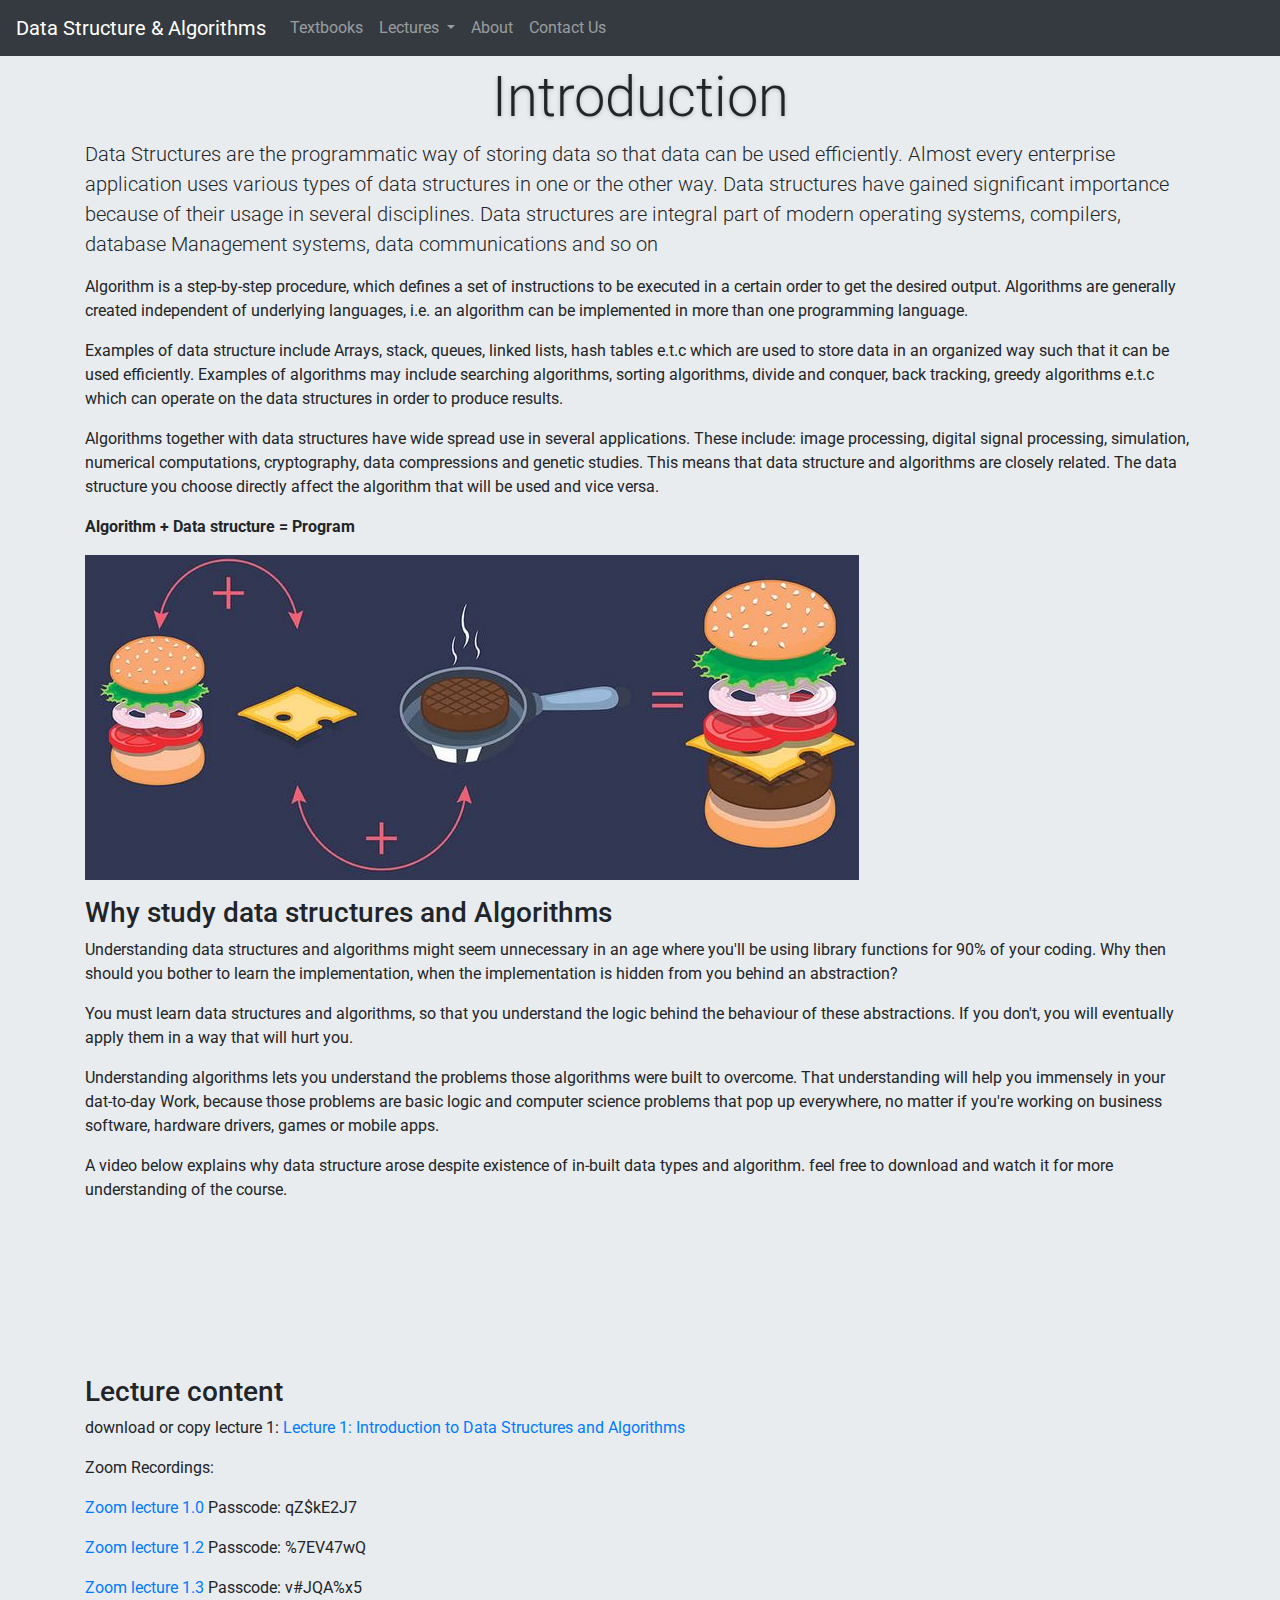
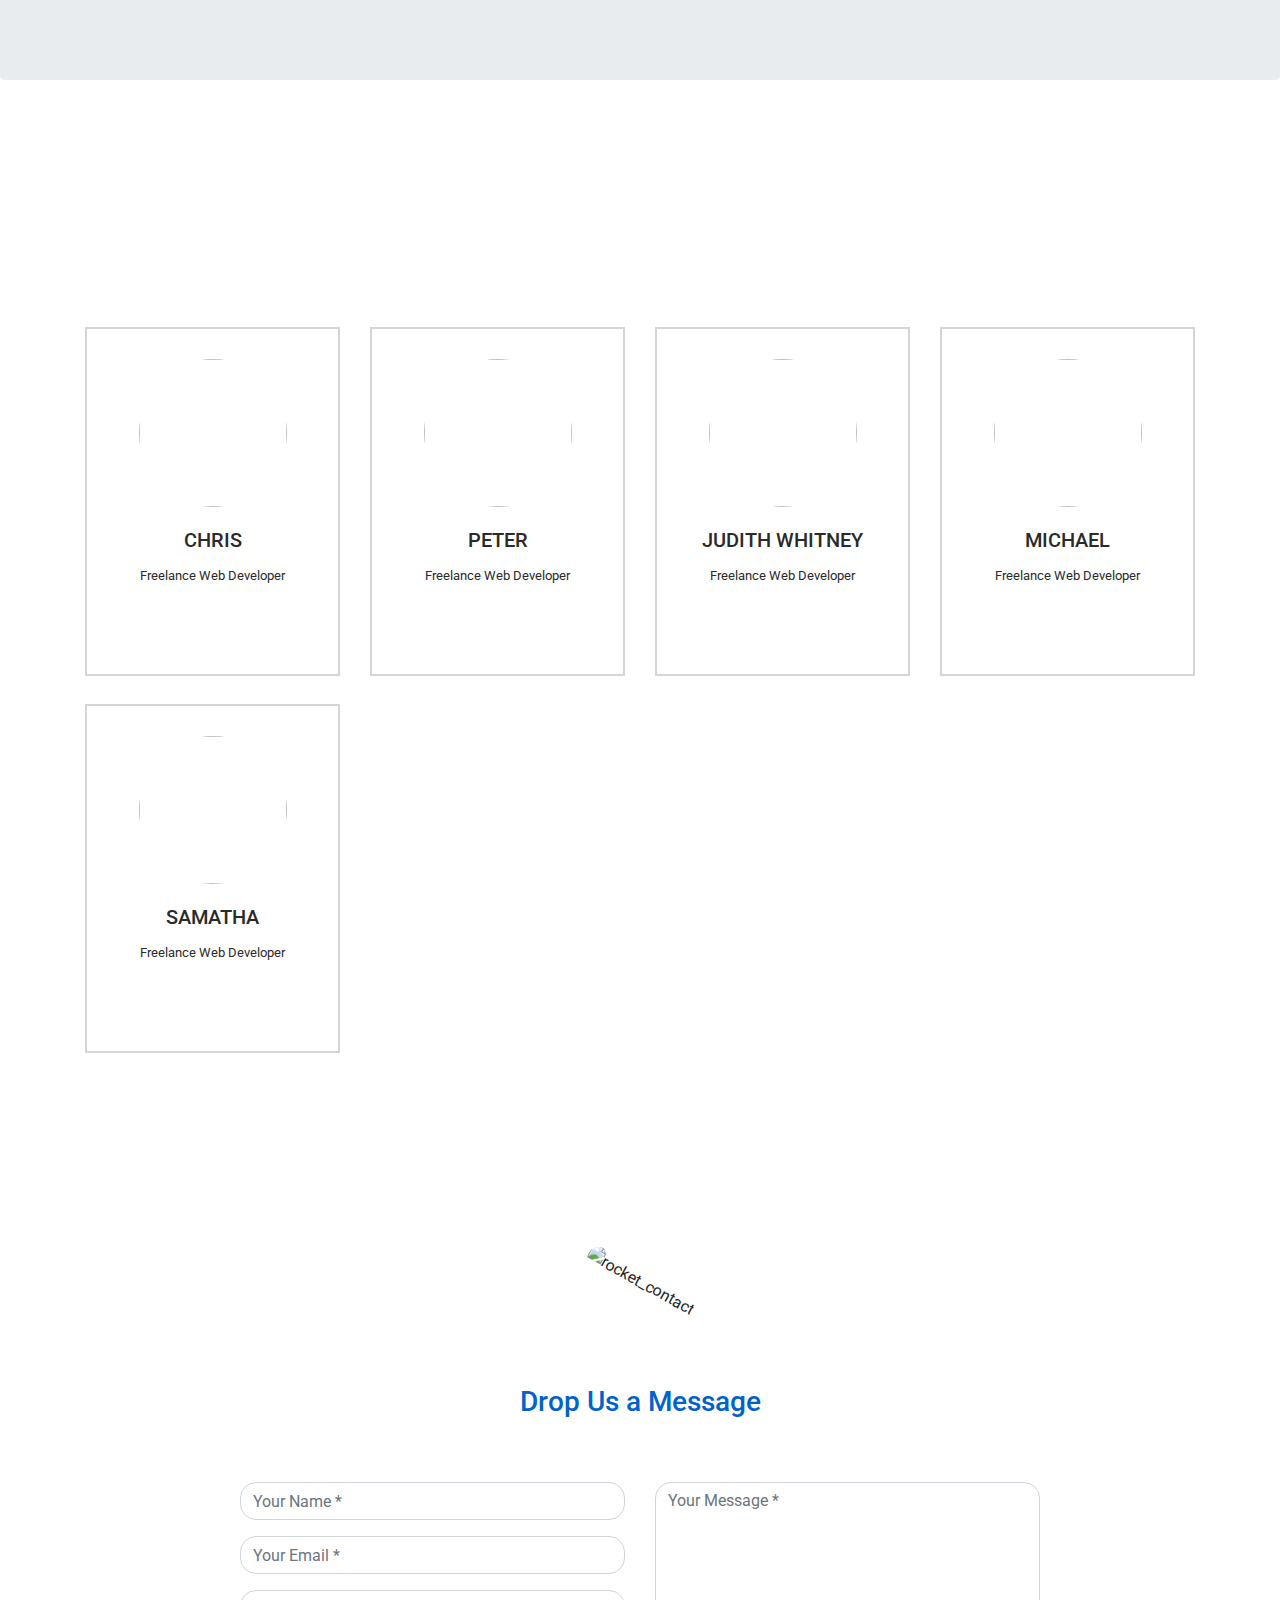
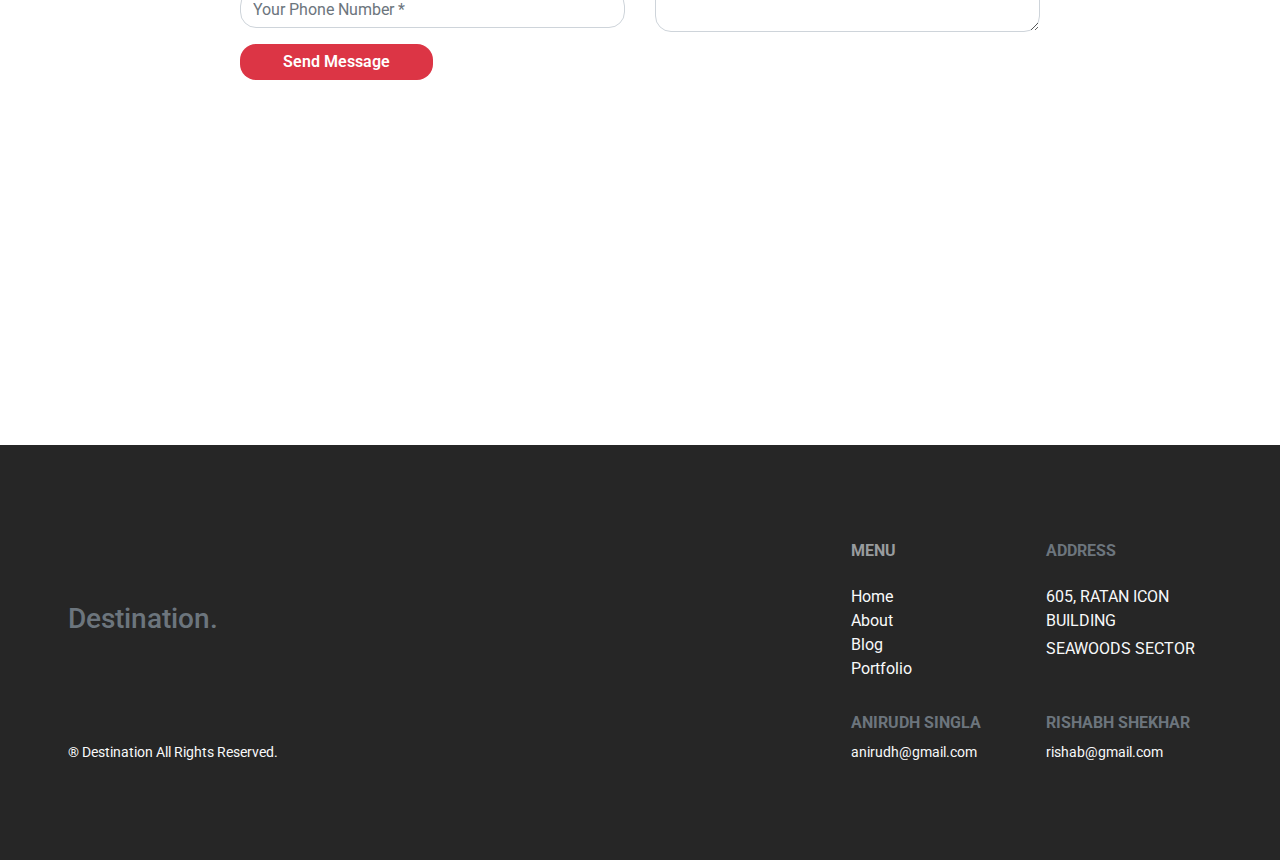
==== index.html @ a8b42412 "main" ====
<!DOCTYPE html>
<html lang="en">

<head>
  <meta charset="UTF-8">
  <meta name="viewport" content="width=device-width, initial-scale=1.0">
  <link rel="stylesheet" href="index.css">
  <!-- Latest compiled and minified CSS -->
  <link rel="stylesheet" href="https://maxcdn.bootstrapcdn.com/bootstrap/4.5.2/css/bootstrap.min.css">
  <script src="https://ajax.googleapis.com/ajax/libs/jquery/3.5.1/jquery.min.js"></script>
  <script src="https://cdnjs.cloudflare.com/ajax/libs/popper.js/1.16.0/umd/popper.min.js"></script>
  <script src="https://maxcdn.bootstrapcdn.com/bootstrap/4.5.2/js/bootstrap.min.js"></script>

  <link rel="preconnect" href="https://fonts.gstatic.com">
  <link href="https://fonts.googleapis.com/css2?family=Roboto:ital,wght@1,300&display=swap" rel="stylesheet">


  <title>DSA</title>
</head>

<body>
  <!-- page content -->

  <!-- nav-bar -->
  <nav class="navbar header-top fixed-top navbar-expand-lg navbar-dark bg-dark">
    <a class="navbar-brand" href="/index.html">Data Structure & Algorithms</a>
    <button class="navbar-toggler" type="button" data-toggle="collapse" data-target="#navbarText"
      aria-controls="navbarText" aria-expanded="false" aria-label="Toggle navigation">
      <span class="navbar-toggler-icon"></span>
    </button>
    <div class="collapse navbar-collapse" id="navbarText" >
      <ul class="navbar-nav animate side-nav">
        <li class="nav-item">
          <a class="nav-link" href="/textbooks.html" title="Dashboard"><i class="fas fa-cube"></i> Textbooks<i
              class="fas fa-cube shortmenu animate"></i></a>
        </li>
        <!-- <li class="nav-item">
          <a class="nav-link" href="#services" title="Dashboard"><i class="fas fa-cube"></i> Lectures<i
              class="fas fa-cube shortmenu animate"></i></a>
        </li> -->
        <li class="nav-item dropdown">
          <a class="nav-link dropdown-toggle" href="#" id="navbarDropdownMenuLink" data-toggle="dropdown" aria-haspopup="true" aria-expanded="false">
            Lectures
          </a>
          <div class="dropdown-menu" aria-labelledby="navbarDropdownMenuLink">
            <a class="dropdown-item" href="/alg-analysis.html">Algorithm Analysis</a>
            <a class="dropdown-item" href="/recursion.html">Recursion & Induction</a>
            <a class="dropdown-item" href="/fundamentals.html">Fundamentals of Data Structures</a>
            <a class="dropdown-item" href="/searching.html">Searching</a>
            <a class="dropdown-item" href="/sorting.html">Sorting Algorithms</a>
            <a class="dropdown-item" href="/graphs.html">Graphs</a>
          </div>
        </li>
        <li class="nav-item">
          <a class="nav-link" href="#about-us" title="Cart"><i class="fas fa-cart-plus"></i> About<i
              class="fas fa-cart-plus shortmenu animate"></i></a>
        </li>
        <li class="nav-item">
          <a class="nav-link" href="#the-contact-form" title="Comment"><i class="fas fa-comment"></i> Contact Us <i
              class="fas fa-comment shortmenu animate"></i></a>
        </li>
      </ul>
    </div>
  </nav>
  <!-- <div class="page-content"> -->
    <div class="page-container">
      <div class=" " id="my-intro">
        <div id="intro">
          <div class="jumbotron ">
            <div class="container">
              <h1 class="display-4">Introduction</h1>
              <p class="lead">Data Structures are the programmatic way of storing data so that data can be used
                efficiently.
                Almost every enterprise application uses various types of data structures in one or the other way.
                Data structures have gained significant importance because of their usage in several disciplines.
                Data structures are integral part of modern operating systems, compilers, database Management systems,
                data communications and so on</p>
              <p>Algorithm is a step-by-step procedure, which defines a set of instructions to be executed in a certain
                order to get the desired output.
                Algorithms are generally created independent of underlying languages,
                i.e. an algorithm can be implemented in more than one programming language.</p>
              <p>
                Examples of data structure include Arrays, stack, queues, linked lists,
                hash tables e.t.c which are used to store data in an organized way such that it can be used efficiently.

                Examples of algorithms may include searching algorithms, sorting algorithms, divide and conquer, back
                tracking,
                greedy algorithms e.t.c which can operate on the data structures in order to produce results.
              </p>
              <p>
                Algorithms together with data structures have wide spread use in several applications.
                These include: image processing, digital signal processing, simulation, numerical computations,
                cryptography,
                data compressions and genetic studies.

                This means that data structure and algorithms are closely related. The data structure you choose
                directly affect
                the algorithm that will be used and vice versa.
              </p>

              <b>Algorithm + Data structure = Program</b>

              </p>
              <img src="dsa_img.JPG" class="responsive-img" alt="dsa image one" srcset="">
              <p>
              <h3>Why study data structures and Algorithms</h3>
              Understanding data structures and algorithms might seem unnecessary in an age where you'll be using
              library
              functions for 90% of your coding.
              Why then should you bother to learn the implementation, when the implementation is hidden from you behind
              an abstraction?
              </p>
              <p>
                You must learn data structures and algorithms, so that you understand the logic behind the behaviour of
                these abstractions.
                If you don't, you will eventually apply them in a way that will hurt you.
              </p>
              <p>
                Understanding algorithms lets you understand the problems those algorithms were built to overcome.
                That understanding will help you immensely in your dat-to-day Work, because those problems are basic
                logic and computer science problems that pop up everywhere,
                no matter if you're working on business software, hardware drivers, games or mobile apps.
              </p>
              <p>
                A video below explains why data structure arose despite existence of in-built data types and algorithm.
                feel free to download and watch it for more understanding of the course.
              </p>
              <iframe class="responsive-iframe" src="https://www.youtube.com/embed/YWnBbNj_G-U"
                title="YouTube video player" frameborder="0"
                allow="accelerometer; autoplay; clipboard-write; encrypted-media; gyroscope; picture-in-picture"
                allowfullscreen></iframe>
              <h3>Lecture content</h3>
              <p>download or copy lecture 1:<a href="https://muele.mak.ac.ug/mod/resource/view.php?id=45923"
                  target="_blank" rel="noopener noreferrer">
                  Lecture 1: Introduction to Data Structures and Algorithms</a>
              </p>
              <p>
                Zoom Recordings:
              </p>
              <p>
                <a href="https://zoom.us/rec/share/NcZSYatR3lts8IlYj6zKBVLLKFfAj_nNowlLC3fX8SZWmm2lXdO0AOfrtIo3pmn5.oInwi_vEBzAIAT8y"
                  target="_blank" rel="noopener noreferrer">Zoom lecture 1.0</a>
                Passcode: qZ$kE2J7
              </p>
              <p>
                <a href="https://zoom.us/rec/share/iMaVcInoquVcKRledZVhXBvwhlnYcRzER3W6tCOONBdxiVVzI-stuAl519xyBvdR.Q6CtfPQ1-fMqbrU2"
                  target="_blank" rel="noopener noreferrer">Zoom lecture 1.2</a> Passcode: %7EV47wQ
              </p>
              <p>
                <a href="https://zoom.us/rec/share/HgIpckpvFgHR-YXneqdGdK-tHipHtNOrNmjg4IQ-7csv0yD1zdb-gDbvZPn7kyzV.gAHLniMDwuHc3J9I"
                  target="_blank" rel="noopener noreferrer">Zoom lecture 1.3</a> Passcode: v#JQA%x5
              </p>
            </div>
          </div>
        </div>
      </div>
      <!-- algorithm analysis -->
      <!-- <div class="jumbotron">
        <h1 class="display-4">Algorithm Analysis</h1>
        <p class="lead">An algorithm is a finite sequence of instructions, each of which has a clear meaning and can be
          performed with a
          finite amount of effort in a finite length of time.</p>
        <hr class="my-4">
        <p>This is due to the following factors:</p>
        <li>
          Unambiguous − Algorithm should be clear and unambiguous.
          Each of its steps (or phases), and their inputs/outputs should be clear and must lead to only one meaning.
        </li>
        <li>
          Input − An algorithm should have 0 or more well-defined inputs.
        </li>
        <li>
          Output − An algorithm should have 1 or more well-defined outputs, and should match the desired output
        </li>
        <li>
          Finiteness − Algorithms must terminate after a finite number of steps.
        </li>
        <li>
          Independent − An algorithm should have step-by-step directions, which should be independent of any programming
          code.
        </li>
        <p>
          Algorithms can be developed for solving same problem.
          The question is deciding which Algorithm can be chosen as the best algorithm for problem solving.
          Many programmers think that the best algorithm is one which executes for a shortest period of time.
          This can be true to a less extent, as it is had to know why it executed for such shorter period.
          May be the program was small, the machine specification onto which the program executed was high and so on.
        </p>
        <p>
          Performance analysis is required in order to measure the efficiency and effectiveness of a particular
          algorithm.
          This can be done using the empirical/experimental approach and analytical method.
        </p>
        <p>download or copy lecture 2:
          <a href="https://muele.mak.ac.ug/mod/resource/view.php?id=46198" target="_blank"
            rel="noopener noreferrer">Lecture 2 : Algorithm Analysis</a>
        </p>
        <p>
          Zoom Recordings:
        </p>
        <p>
          <a href="https://zoom.us/rec/share/zCaQiIauuZSTvkkNY-wxC-jsnmRkIWxX9VUjQgj0ffPQZMLuEbrqEwhbUZoidj5A.HQUJbGjT6mrhfZxX"
            target="_blank" rel="noopener noreferrer">
            Zoom Lecture 2.0</a> Passcode: Vc76El7?
        </p>
        <p>
          <a href="https://zoom.us/rec/share/cDlclSEwiA7iUzy41dQEH-oPciFP2UMofMbH0deZ-UZCIclZgTPmIEwvJ_7cQ0Ji.f49i4bUGpdoVgyLF"
            target="_blank" rel="noopener noreferrer">
            Zoom Lecture 2.1</a> Passcode: %q@CmvG3
        </p>
        <p>
          <a href="https://zoom.us/rec/share/XoI4X0S3hQt-PALW9krDzw0IM4Z3UfJfPezP_3lotmyYjtSaGRAZjV6bpJygNg.xWijKsao6OYnNwr6"
            target="_blank" rel="noopener noreferrer">
            Zoom Lecture 2.2</a> Passcode: 6Kn!&Zqg
        </p>
        <p>
          <a href="https://zoom.us/rec/share/tlqy9raZl7s_1QRawkLT27uroICw8qJw2y_UKEmP74G3IDdP3n37h5yW1tHzDQnL.p0OgzKRhbCDVCc9N"
            target="_blank" rel="noopener noreferrer">
            Zoom Lecture 2.3</a> Passcode: +6*+M6T@
        </p>
      </div> -->
      <!-- algorithm analysis -->


      <!-- recurssion induction -->

      <!-- <div class="jumbotron jumbotron-fluid">
        <div class="container">
          <h1 class="display-4">Recursion</h1>
          <p class="lead">Some computer programming languages allow a module or function to call itself.
            This technique is known as recursion. In recursion, a function α either calls itself directly or calls a
            function β that in turn calls the original function α.
            The function α is called recursive function.</p>
          <h3>
            Properties
          </h3>
          <li>
            Base criteria − There must be at least one base criteria or condition, such that,
            when this condition is met the function stops calling itself recursively.
          </li>
          <li>
            Base criteria − There must be at least one base criteria or condition,
            such that, when this condition is met the function stops calling itself recursively.
          </li>
          <p>
            Download or copy lecture slides: <a href="https://muele.mak.ac.ug/mod/resource/view.php?id=46387"
              target="_blank" rel="noopener noreferrer">Lecture 3: Recursion</a>
          </p>
          <p>
            Zoom Recordings
          </p>
          <p>
            <a href="https://zoom.us/rec/share/3uUUSO8V2viNRsKbf7ljkybyCcqQvi4FmA40F8EKl6-WiqTcjOTfcQ0r4KRnamab.QmnIbLd0Au0ETjkR"
              target="_blank" rel="noopener noreferrer">
              Zoom lecture 3.0</a> Passcode: l2t==bp3
          </p>
          <h1 class="display-4">Induction</h1>
          <p class="lead">A mathematical strategy for proving statements about integers
            (more generally, about sets that can be ordered in some fairly
            general ways)
          </p>
          <p>
            Induction and recursion are intimately related.
          </p>
          <p>
            Proof by induction is done in two steps.
            <li>
              The first step, known as the base case, is to prove the given statement for the first natural number
            </li>
            <li>
              The second step, known as the inductive step, is to prove that the
              given statement for any one natural number implies the given statement for the next natural number.
            </li>
          </p>
          <p>
            From these two steps, mathematical induction is the rule from which we infer that the given statement is
            established for all natural numbers.
            Mathematical induction, in some form, is the foundation of all correctness proofs for computer programs.
          </p>
          <p>
            Download or copy lecture slides: <a href="https://muele.mak.ac.ug/mod/resource/view.php?id=48970"
              target="_blank" rel="noopener noreferrer">Lecture 4: Induction</a>
          </p>
        </div>
      </div> -->

      <!-- recurssion induction -->

      <!-- fundamentals of data structures   -->
      <!-- <div class="jumbotron jumbotron-fluid">
        <div class="container">
          <h1 class="display-4">Fundamentals of Data Structures</h1>
          <p class="lead">The objective of the course is to: Solve problems using data structures such as linear lists,
            stacks, queues, hash tables,
            binary trees, heaps, tournament trees, binary search trees, and graphs, and writing programs for these
            solutions.
            Solve problems using algorithm design methods such as the greedy method, divide and conquer, dynamic
            programming, backtracking,
            and branch and bound and writing programs for these solutions.
            Develop proficiency in the specification, representation, and implementation of Data Types and Data
            Structures.</p>
          <img src="ds-introduction.png" alt="" srcset="">
          <p>
            Download or copy lecture slides: <a href="https://muele.mak.ac.ug/mod/resource/view.php?id=46388"
              target="_blank" rel="noopener noreferrer">Lecture 5: Fundamentals of Data Structures</a>
          </p>
          <p>
            Zoom Recordings:
          </p>
          <p>
            <a href="https://zoom.us/rec/share/Yuf64ew-019S9dQOhpfg1c6MTNQWyNS9eVjUcmW2fkK_t-FXUlI9FMU0t5SbrIdJ.yj0isOenf-EjETh1"
              target="_blank" rel="noopener noreferrer">
              Zoom lecture 5.0</a> Passcode: =jTYF21i
          </p>
        </div>
      </div> -->
      <!-- fundamentals of data structures   -->

      <!-- searching -->
      <!-- <div class="jumbotron jumbotron-fluid">
        <div class="container">
          <h1 class="display-4">Searching</h1>
          <p class="lead">Searching Algorithms are designed to check for an element or retrieve an element from any
            data structure where it is stored.
            Based on the type of search operation, these algorithms are generally classified into two categories:
            <li>
              Sequential Search: In this, the list or array is traversed sequentially and every element is checked. For
              example: <a
                href="https://en.wikipedia.org/wiki/Linear_search#:~:text=In%20computer%20science%2C%20a%20linear,whole%20list%20has%20been%20searched."
                target="_blank" rel="noopener noreferrer">Linear search</a>.

            </li>
            <img src="Linear-Search.png" alt="" srcset="">
            <li>
              Interval Search: These algorithms are specifically designed for searching in sorted data-structures.
              These type of searching algorithms are much more efficient than Linear search
              as they repeatedly target the center of the search structure and divide the search space in half. For
              Example: <a
                href="https://en.wikipedia.org/wiki/Binary_search_algorithm#:~:text=In%20computer%20science%2C%20binary%20search,middle%20element%20of%20the%20array."
                target="_blank">Binary search</a>.
            </li>
            <img src="Binary-Search.png" width="600" alt="" srcset="">
          </p>
          <p>
            Download or copy lecture slides: <a href="https://muele.mak.ac.ug/mod/resource/view.php?id=46828"
              target="_blank" rel="noopener noreferrer">Lecture 6: Searching</a>
          </p>
          <p>
            Zoom Recordings:
          </p>
          <p>
            <a href="https://zoom.us/rec/share/Fw63LAQwCNKwx8JThhRInb_rnuL_nShmAi3FvZPpnW1tRLjDjctSXSbJyS_xJMPL.c3B6bYRlt_szxJZk"
              target="_blank" rel="noopener noreferrer">
              Zoom lecture 6.0</a> Passcode: 6+v70bv^
          </p>
        </div>
      </div> -->
      <!-- searching -->
      <!-- sorting -->

      <!-- <div class="jumbotron jumbotron-fluid">
        <div class="container">
          <h1 class="display-4">Sorting Algorithms</h1>
          <p class="lead">Sorting refers to arranging data in a particular format.
            Sorting algorithm specifies the way to arrange data in a particular order.
            Most common orders are in numerical or lexicographical order.</p>
          <p>
            The importance of sorting lies in the fact that data searching can be optimized to a very high level,
            if data is stored in a sorted manner.
            Sorting is also used to represent data in more readable formats. Following are some
            of the examples of sorting in real-life scenarios
            <li>
              Telephone Directory − The telephone directory stores the
              telephone numbers of people sorted by their names, so that the names can be searched easily.
            </li>
            <li>
              Dictionary − The dictionary stores words in an alphabetical order so that searching of any word becomes
              easy.
            </li>
          </p>
          <p>
            Download or copy lecture slides: <a href="https://muele.mak.ac.ug/mod/resource/view.php?id=46871"
              target="_blank" rel="noopener noreferrer">Lecture 7: Sorting</a>
          </p>
          <p>
            Zoom Recordings:
          </p>
          <p>
            <a href="https://zoom.us/rec/share/lR2QiK5XhBAUGI4MJb_r4-3KJ3TI-nE74Q1bqysBnTtgQs09UQEppFCThdDq8alE.b1zZqqXsT-0bhSk8"
              target="_blank" rel="noopener noreferrer">
              Zoom lecture 7.0</a> Passcode: 79qaHi^t
          </p>
        </div>
      </div> -->
      <!-- sorting -->

      <!-- graphs -->
      <!-- <div class="jumbotron jumbotron-fluid">
        <div class="container">
          <h1 class="display-4">Graphs</h1>
          <p class="lead">A Graph is a non-linear data structure consisting of nodes and edges.
             The nodes are sometimes also referred to as vertices and the edges are lines
             or arcs that connect any two nodes in the graph. More formally a Graph can be defined as,
             <i>A Graph consists of a finite set of vertices(or nodes) and set of Edges which connect a pair of nodes.</i>
            </p>
             <img src="undirectedgraph.png" alt="" srcset="">
             <p>
              Download or copy lecture slides: <a href="https://muele.mak.ac.ug/mod/resource/view.php?id=46884"
                target="_blank" rel="noopener noreferrer">Lecture 7: Sorting</a>
            </p>
            <p>
              Zoom Recordings:
            </p>
            <p>
              <a href="https://zoom.us/rec/share/yPrsByglFLk4-RVgtxBF19gYYA9k5ZC6gYBozaK6-51W6k2A6DT5Ov9cvgbmUw0.8OnC2y-HPfvVDX_V"
                target="_blank" rel="noopener noreferrer">
                Zoom lecture 7.0</a> Passcode: uDa$H9L+
            </p>
        </div>
      </div> -->
      <!-- graphs -->
      <!-- <div id="textbooks">
        <div class="jumbotron jumbotron-fluid">
          <div class="container">
            <h1 class="display-4">Textbooks</h1>
            <p class="lead">This section provides a list of textbooks to be used in the course</p>
            <p><a
                href="http://coltech.vnu.edu.vn/~sonpb/DSA/Data%20Structures%20and%20Algorithms%20in%20Java,%206th%20Edition,%202014.pdf"
                target="_blank" rel="noopener noreferrer">
                Data Structures and Algorithms in Java by Michael T. Goodric SIXTH Edition 2014</a></p>
            <p>
              <a href="http://www.kitabxana.net/files/books/file/1354098277.pdf" target="_blank"
                rel="noopener noreferrer">
                Data Structures and Algorithm Analysis in Java by Mark Allen Weiss Third Edition 2012</a>
            </p>
            <p>
              <a href="https://www.cs.auckland.ac.nz/courses/compsci105ssc/resources/ProblemSolvingwithAlgorithmsandDataStructures.pdf"
                target="_blank" rel="noopener noreferrer">
                Problem Solving with Algorithms and Data Structures Release 3.0 by Brad Miller, David Ranum 2013 </a>
            </p>
            <p>
              <a href="https://muele.mak.ac.ug/mod/resource/view.php?id=49385" target="_blank"
                rel="noopener noreferrer">
                Data Structures and Algorithms in Java, 6th Edition, 2014.pdf</a>
            </p>
            <p>
              <a href="https://muele.mak.ac.ug/mod/resource/view.php?id=43605" target="_blank"
                rel="noopener noreferrer">
                Data-Structures-and-Algorithm-Analysis-in-Java(1).pdf</a>
            </p>
            <p>
              <a href="https://muele.mak.ac.ug/mod/resource/view.php?id=43606" target="_blank"
                rel="noopener noreferrer">Problem Solving with Algorithms and DataStructures.pdf</a>
            </p>
          </div>
        </div>
      </div> -->
      <!-- about us -->
      <section class="our-webcoderskull padding-lg" id="about-us">
        <div class="container">
          <div class="row heading heading-icon">
            <h2>Our Team</h2>
          </div>
          <ul class="row">
            <li class="col-12 col-md-6 col-lg-3">
              <div class="cnt-block equal-hight" style="height: 349px;">
                <figure><img src="http://www.webcoderskull.com/img/team4.png" class="img-responsive" alt=""></figure>
                <h3><a href="http://www.webcoderskull.com/">Chris</a></h3>
                <p>Freelance Web Developer</p>
                <ul class="follow-us clearfix">
                  <li><a href="#"><i class="fa fa-facebook" aria-hidden="true"></i></a></li>
                  <li><a href="#"><i class="fa fa-twitter" aria-hidden="true"></i></a></li>
                  <li><a href="#"><i class="fa fa-linkedin" aria-hidden="true"></i></a></li>
                </ul>
              </div>
            </li>
            <li class="col-12 col-md-6 col-lg-3">
              <div class="cnt-block equal-hight" style="height: 349px;">
                <figure><img src="http://www.webcoderskull.com/img/team1.png" class="img-responsive" alt=""></figure>
                <h3><a href="#">Peter </a></h3>
                <p>Freelance Web Developer</p>
                <ul class="follow-us clearfix">
                  <li><a href="#"><i class="fa fa-facebook" aria-hidden="true"></i></a></li>
                  <li><a href="#"><i class="fa fa-twitter" aria-hidden="true"></i></a></li>
                  <li><a href="#"><i class="fa fa-linkedin" aria-hidden="true"></i></a></li>
                </ul>
              </div>
            </li>
            <li class="col-12 col-md-6 col-lg-3">
              <div class="cnt-block equal-hight" style="height: 349px;">
                <figure><img src="https://i.ibb.co/xjL8nBY/female-digital-art.jpg" class="img-responsive" alt="">
                </figure>
                <h3><a href="http://www.webcoderskull.com/">Judith Whitney </a></h3>
                <p>Freelance Web Developer</p>
                <ul class="follow-us clearfix">
                  <li><a href="#"><i class="fa fa-facebook" aria-hidden="true"></i></a></li>
                  <li><a href="#"><i class="fa fa-twitter" aria-hidden="true"></i></a></li>
                  <li><a href="#"><i class="fa fa-linkedin" aria-hidden="true"></i></a></li>
                </ul>
              </div>
            <li class="col-12 col-md-6 col-lg-3">
              <div class="cnt-block equal-hight" style="height: 349px;">
                <figure><img src="http://www.webcoderskull.com/img/team4.png" class="img-responsive" alt=""></figure>
                <h3><a href="http://www.webcoderskull.com/">Michael </a></h3>
                <p>Freelance Web Developer</p>
                <ul class="follow-us clearfix">
                  <li><a href="#"><i class="fa fa-facebook" aria-hidden="true"></i></a></li>
                  <li><a href="#"><i class="fa fa-twitter" aria-hidden="true"></i></a></li>
                  <li><a href="#"><i class="fa fa-linkedin" aria-hidden="true"></i></a></li>
                </ul>
              </div>
            </li>
            <li class="col-12 col-md-6 col-lg-3">
              <div class="cnt-block equal-hight" style="height: 349px;">
                <figure><img src="https://i.ibb.co/xjL8nBY/female-digital-art.jpg" class="img-responsive" alt="">
                </figure>
                <h3><a href="http://www.webcoderskull.com/">Samatha </a></h3>
                <p>Freelance Web Developer</p>
                <ul class="follow-us clearfix">
                  <li><a href="#"><i class="fa fa-facebook" aria-hidden="true"></i></a></li>
                  <li><a href="#"><i class="fa fa-twitter" aria-hidden="true"></i></a></li>
                  <li><a href="#"><i class="fa fa-linkedin" aria-hidden="true"></i></a></li>
                </ul>
              </div>
            </li>
          </ul>
        </div>
      </section>
      <!-- contact -->
      <div class="container contact-form" id="the-contact-form">
        <div class="contact-image">
          <img src="https://image.ibb.co/kUagtU/rocket_contact.png" alt="rocket_contact" />
        </div>
        <form method="post">
          <h3>Drop Us a Message</h3>
          <div class="row">
            <div class="col-md-6">
              <div class="form-group">
                <input type="text" name="txtName" class="form-control" placeholder="Your Name *" value="" />
              </div>
              <div class="form-group">
                <input type="text" name="txtEmail" class="form-control" placeholder="Your Email *" value="" />
              </div>
              <div class="form-group">
                <input type="text" name="txtPhone" class="form-control" placeholder="Your Phone Number *" value="" />
              </div>
              <div class="form-group">
                <input type="submit" name="btnSubmit" class="btnContact" value="Send Message" />
              </div>
            </div>
            <div class="col-md-6">
              <div class="form-group">
                <textarea name="txtMsg" class="form-control" placeholder="Your Message *"
                  style="width: 100%; height: 150px;"></textarea>
              </div>
            </div>
          </div>
        </form>
      </div>


      <!-- footer -->
      <div class="container-fluid pb-0 mb-0 justify-content-center text-light ">
        <footer>
          <div class="row my-5 justify-content-center py-5">
            <div class="col-11">
              <div class="row ">
                <div class="col-xl-8 col-md-4 col-sm-4 col-12 my-auto mx-auto a">
                  <h3 class="text-muted mb-md-0 mb-5 bold-text">Destination.</h3>
                </div>
                <div class="col-xl-2 col-md-4 col-sm-4 col-12">
                  <h6 class="mb-3 mb-lg-4 bold-text "><b>MENU</b></h6>
                  <ul class="list-unstyled">
                    <li>Home</li>
                    <li>About</li>
                    <li>Blog</li>
                    <li>Portfolio</li>
                  </ul>
                </div>
                <div class="col-xl-2 col-md-4 col-sm-4 col-12">
                  <h6 class="mb-3 mb-lg-4 text-muted bold-text mt-sm-0 mt-5"><b>ADDRESS</b></h6>
                  <p class="mb-1">605, RATAN ICON BUILDING</p>
                  <p>SEAWOODS SECTOR</p>
                </div>
              </div>
              <div class="row ">
                <div class="col-xl-8 col-md-4 col-sm-4 col-auto my-md-0 mt-5 order-sm-1 order-3 align-self-end">
                  <p class="social text-muted mb-0 pb-0 bold-text"> <span class="mx-2"><i class="fa fa-facebook"
                        aria-hidden="true"></i></span> <span class="mx-2"><i class="fa fa-linkedin-square"
                        aria-hidden="true"></i></span> <span class="mx-2"><i class="fa fa-twitter"
                        aria-hidden="true"></i></span> <span class="mx-2"><i class="fa fa-instagram"
                        aria-hidden="true"></i></span> </p><small class="rights"><span>&#174;</span> Destination All
                    Rights Reserved.</small>
                </div>
                <div class="col-xl-2 col-md-4 col-sm-4 col-auto order-1 align-self-end ">
                  <h6 class="mt-55 mt-2 text-muted bold-text"><b>ANIRUDH SINGLA</b></h6><small> <span><i
                        class="fa fa-envelope" aria-hidden="true"></i></span> anirudh@gmail.com</small>
                </div>
                <div class="col-xl-2 col-md-4 col-sm-4 col-auto order-2 align-self-end mt-3 ">
                  <h6 class="text-muted bold-text"><b>RISHABH SHEKHAR</b></h6><small><span><i class="fa fa-envelope"
                        aria-hidden="true"></i></span> rishab@gmail.com</small>
                </div>
              </div>
            </div>
          </div>
        </footer>
      </div>
    </div>


    <script>
      function getInfo() {
        var email = document.getElementById('email-name').value
        var password = document.getElementById('password-name').value
        var login = document.getElementById('login')

        if (email === 'admin' && password === 'admin') {
          login.href = "admin.html";
          console.log("ha")
        } else {
          login.href = "userPage1.html"
        }

      }
    </script>
</body>
<!-- Ajuna Balinda Christopher 1900716072 19/U/16072/EVE
Luwero Peter 1900716820 19/U/16820/EVE
Karungi Cynthia Samantha 1900716548 19/U/16548/EVE
Nanvuma Whitney Judith 1900701186 19/U/1186
Nkono Michael 1900717684 19/U/17684 /EVE -->

</html>
---- index.css ----
@import url('https://fonts.googleapis.com/css?family=Rubik&display=swap');


.modal-backdrop{
    z-index: 0 !important;
}

.container-fluid {
    overflow: hidden;
    margin-top: 250px;
    background: #262626;
    color: #627482 !important;
    margin-bottom: 0;
    padding-bottom: 0
}

small {
    font-size: calc(12px + (15 - 12) * ((100vw - 360px) / (1600 - 360))) !important
}

.bold-text {
    color: #989c9e !important
}

.mt-55 {
    margin-top: calc(50px + (60 - 50) * ((100vw - 360px) / (1600 - 360))) !important
}


body {
    /* background:url(https://i.ibb.co/yhQnK7Y/Blue-sky.jpg) no-repeat center center fixed; */
    font-family:'PT Sans',Helvetica, Arial, sans-serif;
    color:#fff;
       background-repeat: no-repeat;
       background-size:cover;
       background-color: #ccc;
    }
    
    /* .page-container {
    margin-top:0px;
    } */
    
    h1 {
        font-size: 30px;
        font-weight: 700;
        text-shadow:0 1px 4px rgba(0,0,0,.2);
        text-align:center;
    }
    
    input:-moz-placeholder { color: #fff; }
    input:-ms-input-placeholder { color: #fff; }
    input::-webkit-input-placeholder { color: #fff; }
    
    input:focus {
    outline:none;
    -moz-box-shadow:
            0 2px 3px 0 rgba(0,0,0,.1) inset,
            0 2px 7px 0 rgba(0,0,0,.2);
    -webkit-box-shadow:
            0 2px 3px 0 rgba(0,0,0,.1) inset,
            0 2px 7px 0 rgba(0,0,0,.2);
    box-shadow:
            0 2px 3px 0 rgba(0,0,0,.1) inset,
            0 2px 7px 0 rgba(0,0,0,.2);
    }
    
    .my-button{
    cursor:pointer;
    width:300px;
    height:44px;
    margin-top:25px;
    padding:0;
    background: #0062cc;
    -moz-border-radius: 6px;
    -webkit-border-radius: 6px;
    border-radius: 6px;
    border:1px solid blue;
    -moz-box-shadow:
            0 15px 30px 0 rgba(255,255,255,.25) inset,
            0 2px 7px 0 rgba(0,0,0,.2);
    -webkit-box-shadow:
            0 15px 30px 0 rgba(255,255,255,.25) inset,
            0 2px 7px 0 rgba(0,0,0,.2);
    box-shadow:
            0 15px 30px 0 rgba(255,255,255,.25) inset,
            0 2px 7px 0 rgba(0,0,0,.2);
    font-family:'PT Sans', Helvetica, Arial, sans-serif;
    font-size:14px;
    font-weight:700;
    color:#fff;
    text-shadow:0 1px 2px rgba(0,0,0,.1);
    -o-transition: all .2s;
        -moz-transition: all .2s;
        -webkit-transition: all .2s;
        -ms-transition: all .2s;
    }
    
    button:hover {
        -moz-box-shadow:
            0 15px 30px 0 rgba(255,255,255,.15) inset,
            0 2px 7px 0 rgba(0,0,0,.2);
        -webkit-box-shadow:
            0 15px 30px 0 rgba(255,255,255,.15) inset,
            0 2px 7px 0 rgba(0,0,0,.2);
        box-shadow:
            0 15px 30px 0 rgba(255,255,255,.15) inset,
            0 2px 7px 0 rgba(0,0,0,.2);
    }
    
    button:active {
        -moz-box-shadow:
            0 15px 30px 0 rgba(255,255,255,.15) inset,
            0 2px 7px 0 rgba(0,0,0,.2);
        -webkit-box-shadow:
            0 15px 30px 0 rgba(255,255,255,.15) inset,
            0 2px 7px 0 rgba(0,0,0,.2);
        box-shadow:        
            0 5px 8px 0 rgba(0,0,0,.1) inset,
            0 1px 4px 0 rgba(0,0,0,.1);
    
        border: 0px solid #ef4300;
    }
    
    .how-section1{
        margin-top:auto;
        padding: 10%;
        background-color: white;
    }
    .how-section1 h4{
        color: #ffa500;
        font-weight: bold;
        font-size: 30px;
    }
    .how-section1 .subheading{
        color: #3931af;
        font-size: 20px;
    }
    .how-section1 .row
    {
        margin-top: 10%;
    }
    .how-img 
    {
        text-align: center;
    }
    .how-img img{
        width: 40%;
    }
    .contact-form{
        background: #fff;
        margin-top: 10%;
        margin-bottom: 5%;
        width: 70%;
    }
    .contact-form .form-control{
        border-radius:1rem;
    }
    .contact-image{
        text-align: center;
    }
    .contact-image img{
        border-radius: 6rem;
        width: 11%;
        margin-top: -3%;
        transform: rotate(29deg);
    }
    .contact-form form{
        padding: 14%;
    }
    .contact-form form .row{
        margin-bottom: -7%;
    }
    .contact-form h3{
        margin-bottom: 8%;
        margin-top: -10%;
        text-align: center;
        color: #0062cc;
    }
    .contact-form .btnContact {
        width: 50%;
        border: none;
        border-radius: 1rem;
        padding: 1.5%;
        background: #dc3545;
        font-weight: 600;
        color: #fff;
        cursor: pointer;
    }
    .btnContactSubmit
    {
        width: 50%;
        border-radius: 1rem;
        padding: 1.5%;
        color: #fff;
        background-color: #0062cc;
        border: none;
        cursor: pointer;
    }
    .row.heading h2 {
        color: #fff;
        font-size: 52.52px;
        line-height: 95px;
        font-weight: 400;
        text-align: center;
        margin: 0 0 40px;
        padding-bottom: 20px;
        text-transform: uppercase;
    }
    ul{
      margin:0;
      padding:0;
      list-style:none;
    }
    .heading.heading-icon {
        display: block;
    }
    .padding-lg {
        display: block;
        padding-top: 60px;
        padding-bottom: 60px;
    }
    .practice-area.padding-lg {
        padding-bottom: 55px;
        padding-top: 55px;
    }
    .practice-area .inner{ 
         border:1px solid #999999; 
         text-align:center; 
         margin-bottom:28px; 
         padding:40px 25px;
    }
    .our-webcoderskull .cnt-block:hover {
        box-shadow: 0px 0px 10px rgba(0,0,0,0.3);
        border: 0;
    }
    .practice-area .inner h3{ 
        color:#3c3c3c; 
        font-size:24px; 
        font-weight:500;
        font-family: 'Poppins', sans-serif;
        padding: 10px 0;
    }
    .practice-area .inner p{ 
        font-size:14px; 
        line-height:22px; 
        font-weight:400;
    }
    .practice-area .inner img{
        display:inline-block;
    }
    
    
    .our-webcoderskull{
      background: url("http://www.webcoderskull.com/img/right-sider-banner.png") no-repeat center top / cover;
      
    }
    .our-webcoderskull .cnt-block{ 
       float:left; 
       width:100%; 
       background:#fff; 
       padding:30px 20px; 
       text-align:center; 
       border:2px solid #d5d5d5;
       margin: 0 0 28px;
    }
    .our-webcoderskull .cnt-block figure{
       width:148px; 
       height:148px; 
       border-radius:100%; 
       display:inline-block;
       margin-bottom: 15px;
    }
    .our-webcoderskull .cnt-block img{ 
       width:148px; 
       height:148px; 
       border-radius:100%; 
    }
    .our-webcoderskull .cnt-block h3{ 
       color:#2a2a2a; 
       font-size:20px; 
       font-weight:500; 
       padding:6px 0;
       text-transform:uppercase;
    }
    .our-webcoderskull .cnt-block h3 a{
      text-decoration:none;
        color:#2a2a2a;
    }
    .our-webcoderskull .cnt-block h3 a:hover{
        color:#337ab7;
    }
    .our-webcoderskull .cnt-block p{ 
       color:#2a2a2a; 
       font-size:13px; 
       line-height:20px; 
       font-weight:400;
    }
    .our-webcoderskull .cnt-block .follow-us{
        margin:20px 0 0;
    }
    .our-webcoderskull .cnt-block .follow-us li{ 
        display:inline-block; 
        width:auto; 
        margin:0 5px;
    }
    .our-webcoderskull .cnt-block .follow-us li .fa{ 
       font-size:24px; 
       color:#767676;
    }
    .our-webcoderskull .cnt-block .follow-us li .fa:hover{ 
       color:#025a8e;
    }
.search-sec{
    padding: 2rem;
}
.search-slt{
    display: block;
    width: 100%;
    font-size: 0.875rem;
    line-height: 1.5;
    color: #55595c;
    background-color: #fff;
    background-image: none;
    border: 1px solid #ccc;
    height: calc(3rem + 2px) !important;
    border-radius:0;
}
.wrn-btn{
    width: 100%;
    font-size: 16px;
    font-weight: 400;
    text-transform: capitalize;
    height: calc(3rem + 2px) !important;
    border-radius:0;
}
@media (min-width: 992px){
    .search-sec{
        top: -114px;
        background: rgba(26, 70, 104, 0.51);
    }
}

@media (max-width: 992px){
    .search-sec{
        background: #1A4668;
    }
}

.responsive-iframe {
    /* position: absolute;
    top: 0;
    left: 0;
    bottom: 0;
    right: 0; */
    width: 100%;
    height: 100%;
    border: none;
  }

  .responsive-img {
    max-width: 100%;
    height: auto;
  }

/* #my-intro {
    margin-left: 0;
    margin-right: 0;
} */

/* #intro {
    margin-right: 0;
    max-width: 80!;
} */
/* nav {
    max-width: 100%;
} */
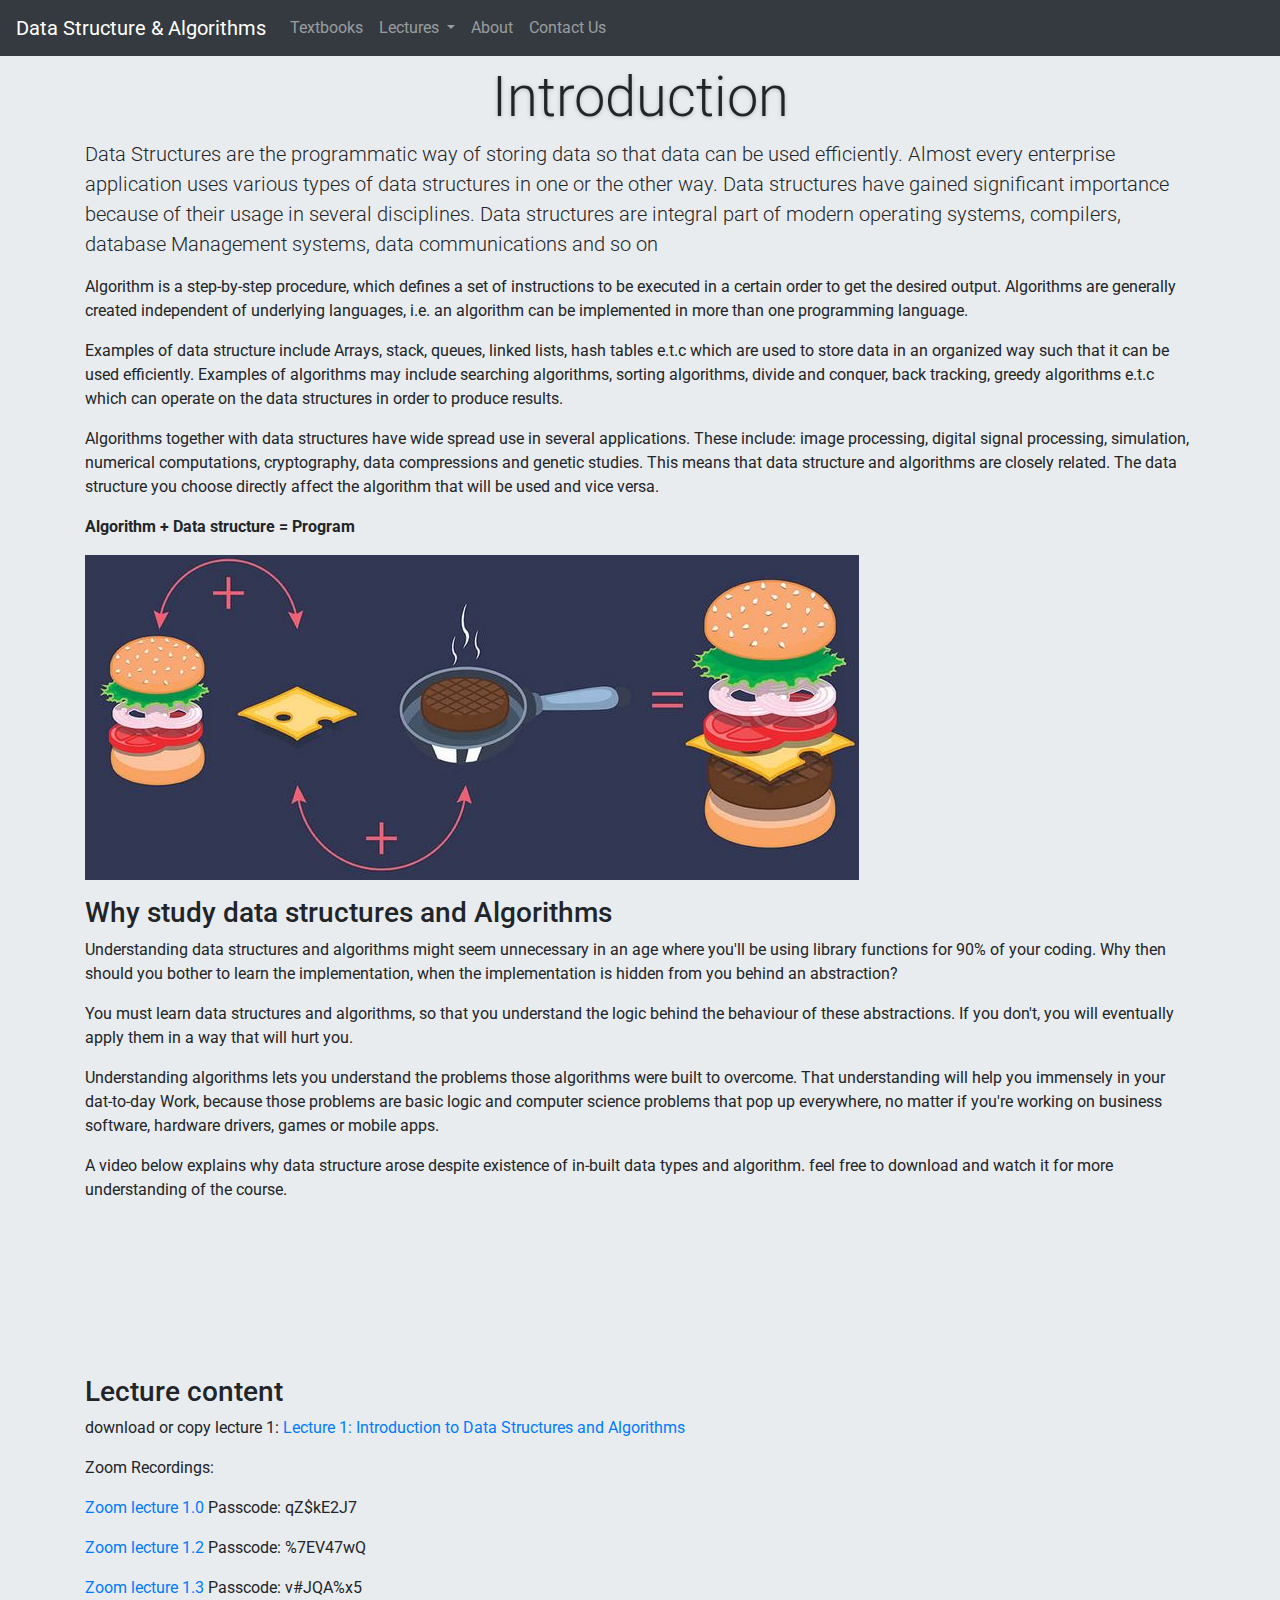
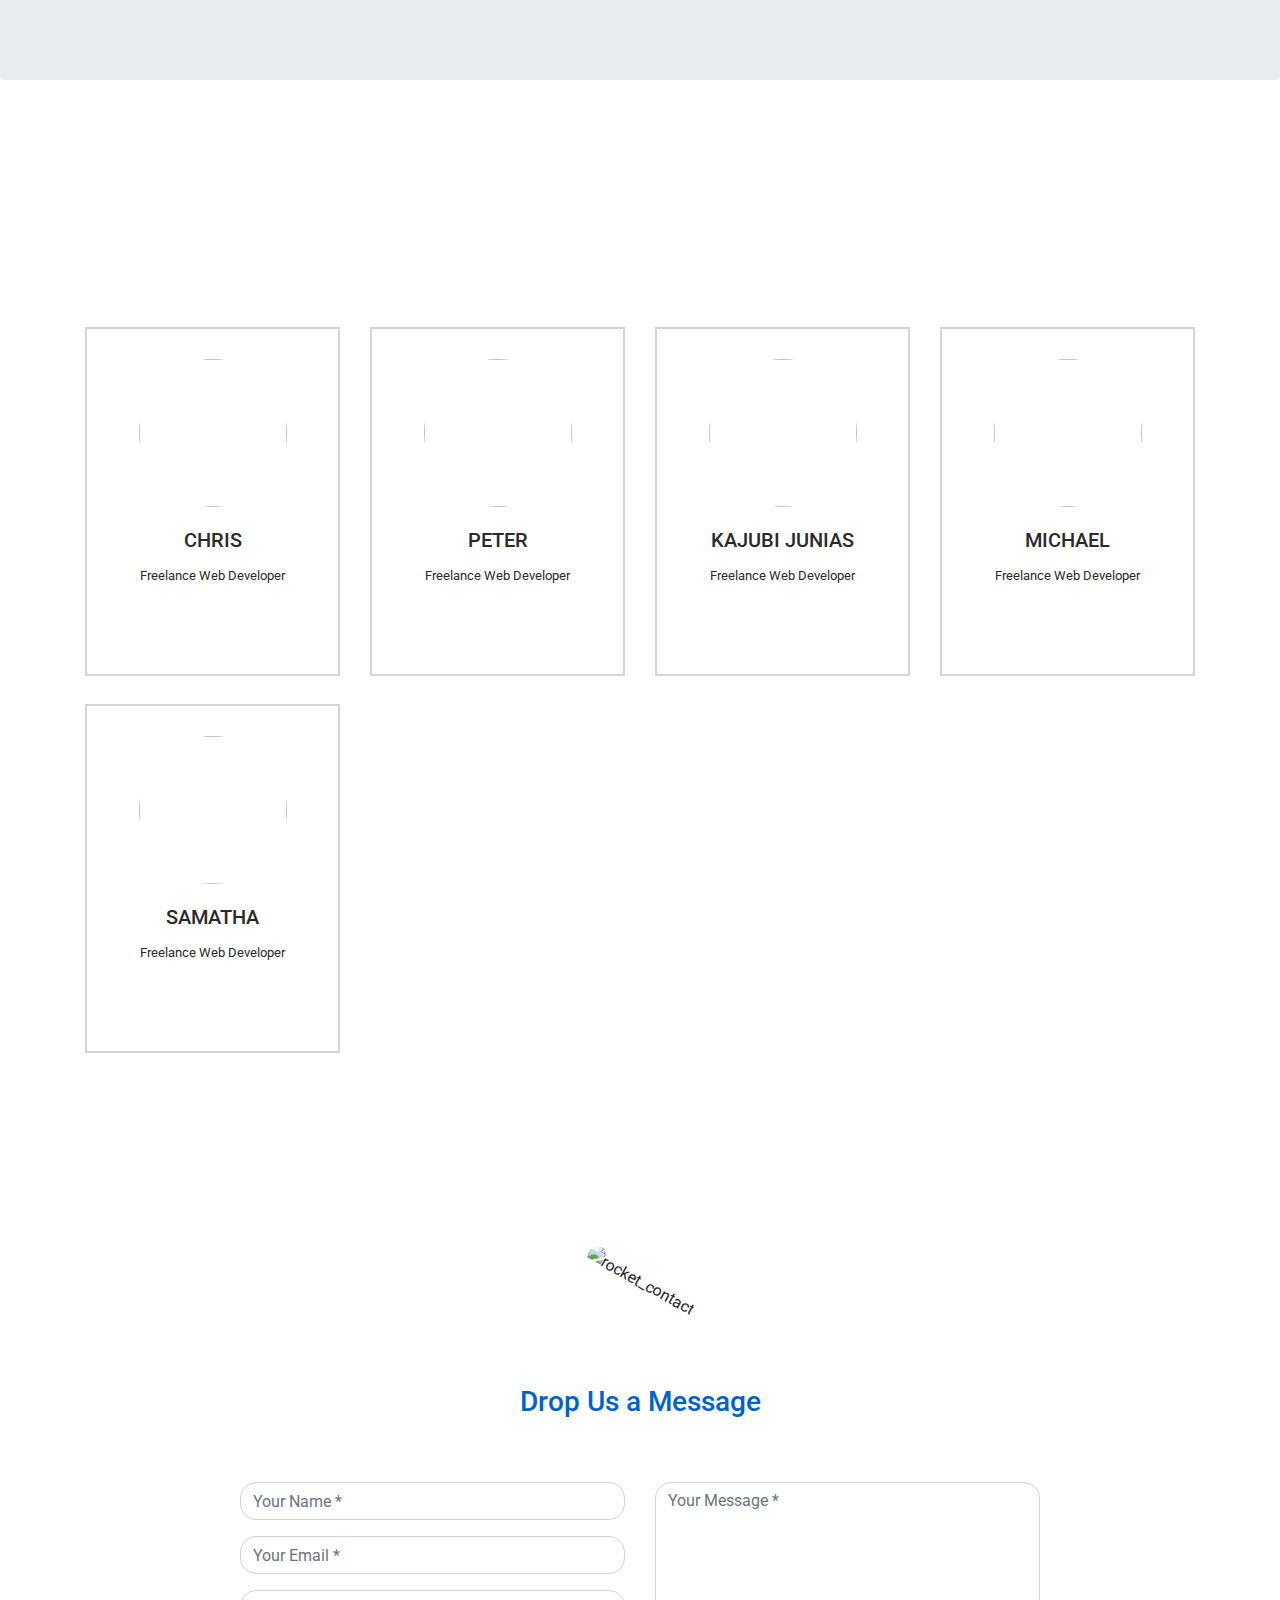
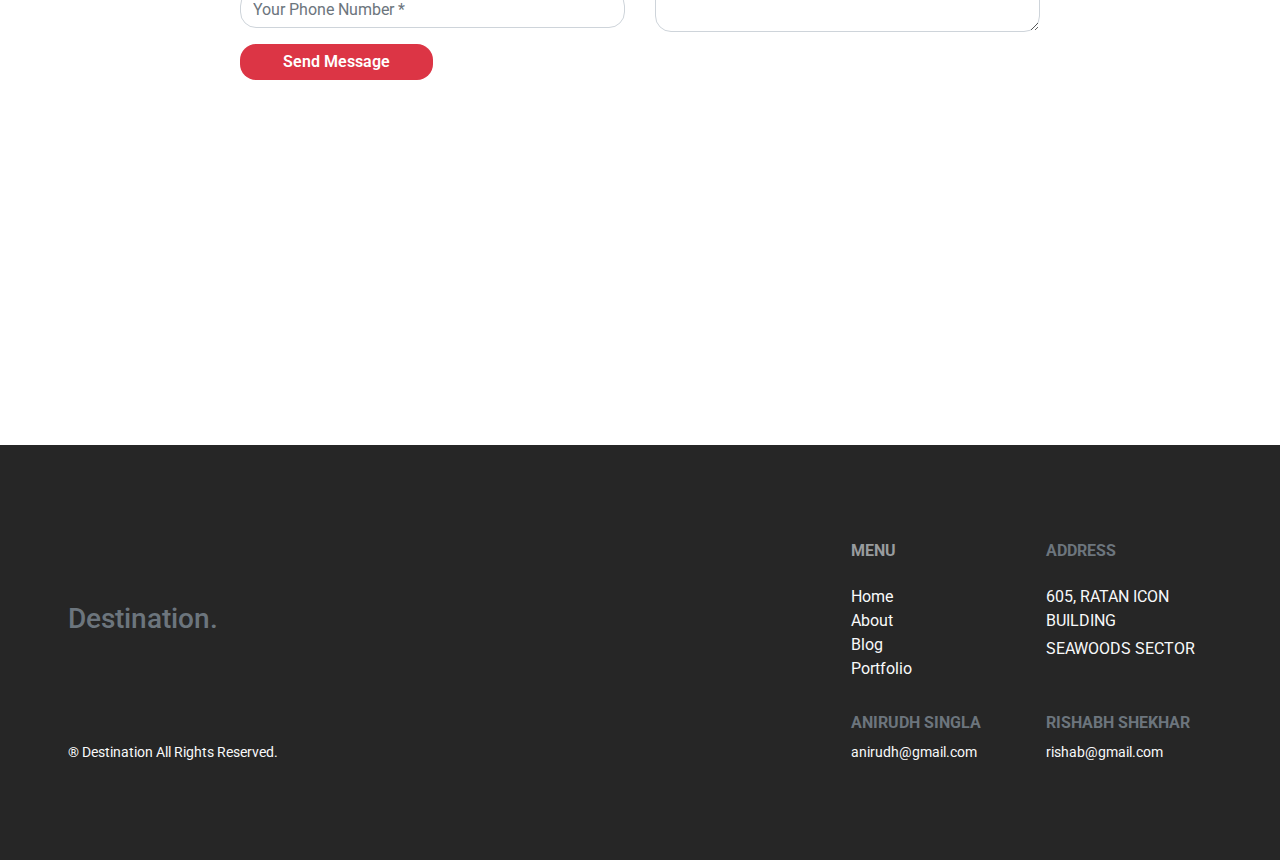
==== commit 08ca76ed: "kajubi" ====
--- a/index.html
+++ b/index.html
@@ -488,9 +488,9 @@
             </li>
             <li class="col-12 col-md-6 col-lg-3">
               <div class="cnt-block equal-hight" style="height: 349px;">
-                <figure><img src="https://i.ibb.co/xjL8nBY/female-digital-art.jpg" class="img-responsive" alt="">
+                <figure><img src="http://www.webcoderskull.com/img/team1.png" class="img-responsive" alt="">
                 </figure>
-                <h3><a href="http://www.webcoderskull.com/">Judith Whitney </a></h3>
+                <h3><a href="http://www.webcoderskull.com/">Kajubi junias </a></h3>
                 <p>Freelance Web Developer</p>
                 <ul class="follow-us clearfix">
                   <li><a href="#"><i class="fa fa-facebook" aria-hidden="true"></i></a></li>
